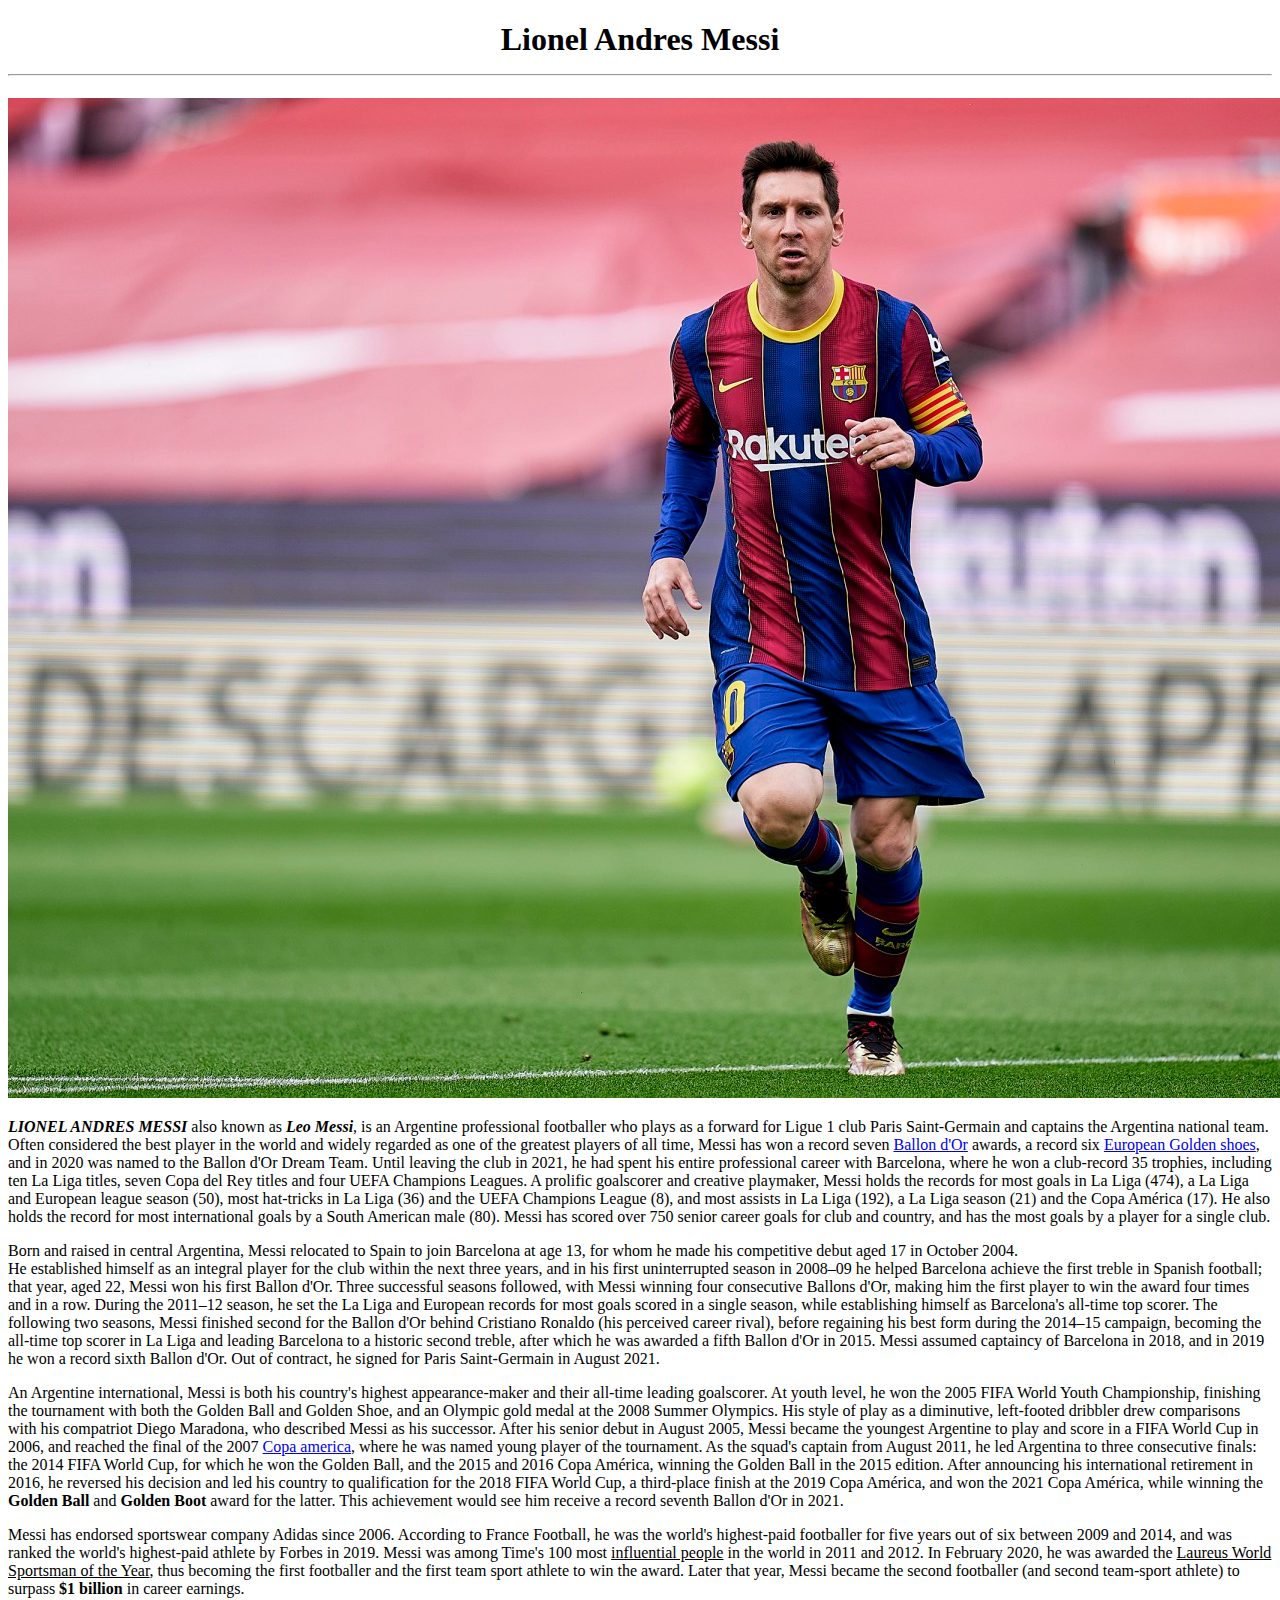
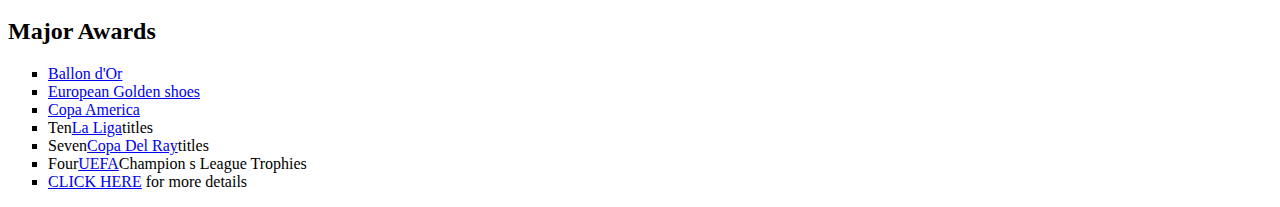
==== index.html @ a8744d19 "Update index.html" ====
<!DOCTYPE html>
 <html>
  <head>
   <title>LIONEL ANDRES MESSI</title>
  </head>
  <body style="background color:blue;">
  <h1 style="text-align:center;">Lionel Andres Messi<hr /></h1>
  <img src="210805-lionel-messi-barcelona-mn-1415.jpg" style=width="50%"/>
   <p><b><i> LIONEL ANDRES MESSI</i></b> also known as <b><i>Leo Messi</i></b>, is an Argentine professional footballer who plays as a forward for Ligue 1 club Paris Saint-Germain and captains the Argentina national team. Often considered the best player in the world and widely regarded as one of the greatest players of all time, Messi has won a record seven <a href="Ballon d'Or.html">Ballon d'Or</a> awards, a record six <a href="European Golden Shoes.html">European Golden shoes</a>, and in 2020 was named to the Ballon d'Or Dream Team. Until leaving the club in 2021, he had spent his entire professional career with Barcelona, where he won a club-record 35 trophies, including ten La Liga titles, seven Copa del Rey titles and four UEFA Champions Leagues. A prolific goalscorer and creative playmaker, Messi holds the records for most goals in La Liga (474), a La Liga and European league season (50), most hat-tricks in La Liga (36) and the UEFA Champions League (8), and most assists in La Liga (192), a La Liga season (21) and the Copa América (17). He also holds the record for most international goals by a South American male (80). Messi has scored over 750 senior career goals for club and country, and has the most goals by a player for a single club.</p>
  <p>Born and raised in central Argentina, Messi relocated to Spain to join Barcelona at age 13, for whom he made his competitive debut aged 17 in October 2004.<br /> He established himself as an integral player for the club within the next three years, and in his first uninterrupted season in 2008–09 he helped Barcelona achieve the first treble in Spanish football; that year, aged 22, Messi won his first Ballon d'Or. Three successful seasons followed, with Messi winning four consecutive Ballons d'Or, making him the first player to win the award four times and in a row. During the 2011–12 season, he set the La Liga and European records for most goals scored in a single season, while establishing himself as Barcelona's all-time top scorer. The following two seasons, Messi finished second for the Ballon d'Or behind Cristiano Ronaldo (his perceived career rival), before regaining his best form during the 2014–15 campaign, becoming the all-time top scorer in La Liga and leading Barcelona to a historic second treble, after which he was awarded a fifth Ballon d'Or in 2015. Messi assumed captaincy of Barcelona in 2018, and in 2019 he won a record sixth Ballon d'Or. Out of contract, he signed for Paris Saint-Germain in August 2021.</p>
  <p>An Argentine international, Messi is both his country's highest appearance-maker and their all-time leading goalscorer. At youth level, he won the 2005 FIFA World Youth Championship, finishing the tournament with both the Golden Ball and Golden Shoe, and an Olympic gold medal at the 2008 Summer Olympics. His style of play as a diminutive, left-footed dribbler drew comparisons with his compatriot Diego Maradona, who described Messi as his successor. After his senior debut in August 2005, Messi became the youngest Argentine to play and score in a FIFA World Cup in 2006, and reached the final of the 2007 <a href="Copa America.html">Copa america</a>, where he was named young player of the tournament. As the squad's captain from August 2011, he led Argentina to three consecutive finals: the 2014 FIFA World Cup, for which he won the Golden Ball, and the 2015 and 2016 Copa América, winning the Golden Ball in the 2015 edition. After announcing his international retirement in 2016, he reversed his decision and led his country to qualification for the 2018 FIFA World Cup, a third-place finish at the 2019 Copa América, and won the 2021 Copa América, while winning the <b>Golden Ball</b> and <b>Golden Boot</b> award for the latter. This achievement would see him receive a record seventh Ballon d'Or in 2021.</p>

  <p>Messi has endorsed sportswear company Adidas since 2006. According to France Football, he was the world's highest-paid footballer for five years out of six between 2009 and 2014, and was ranked the world's highest-paid athlete by Forbes in 2019. Messi was among Time's 100 most <u>influential people</u> in the world in 2011 and 2012. In February 2020, he was awarded the <u>Laureus World Sportsman of the Year</u>, thus becoming the first footballer and the first team sport athlete to win the award. Later that year, Messi became the second footballer (and second team-sport athlete) to surpass <strong>$1 billion</strong> in career earnings.
  </p>
  <h2>Major Awards</h2>
  <ul style="list-style-type:square;">
  <li><a href="Ballon d'Or.html">Ballon d'Or</a></li>
  <li><a href="European Golden Shoes.html">European Golden shoes</a></li>
  <li><a href="Copa America.html">Copa America</a></li>
  <li>Ten<a href="La Liga.html">La Liga</a>titles</li>
  <li>Seven<a href="Copa Del Ray.html">Copa Del Ray</a>titles</li>
  <li>Four<a href="UEFA.html">UEFA</a>Champion s League Trophies</li>
  <li><a href="Click Here.html">CLICK HERE</a> for more details</li>
  </ul>
  </body>
 </html>
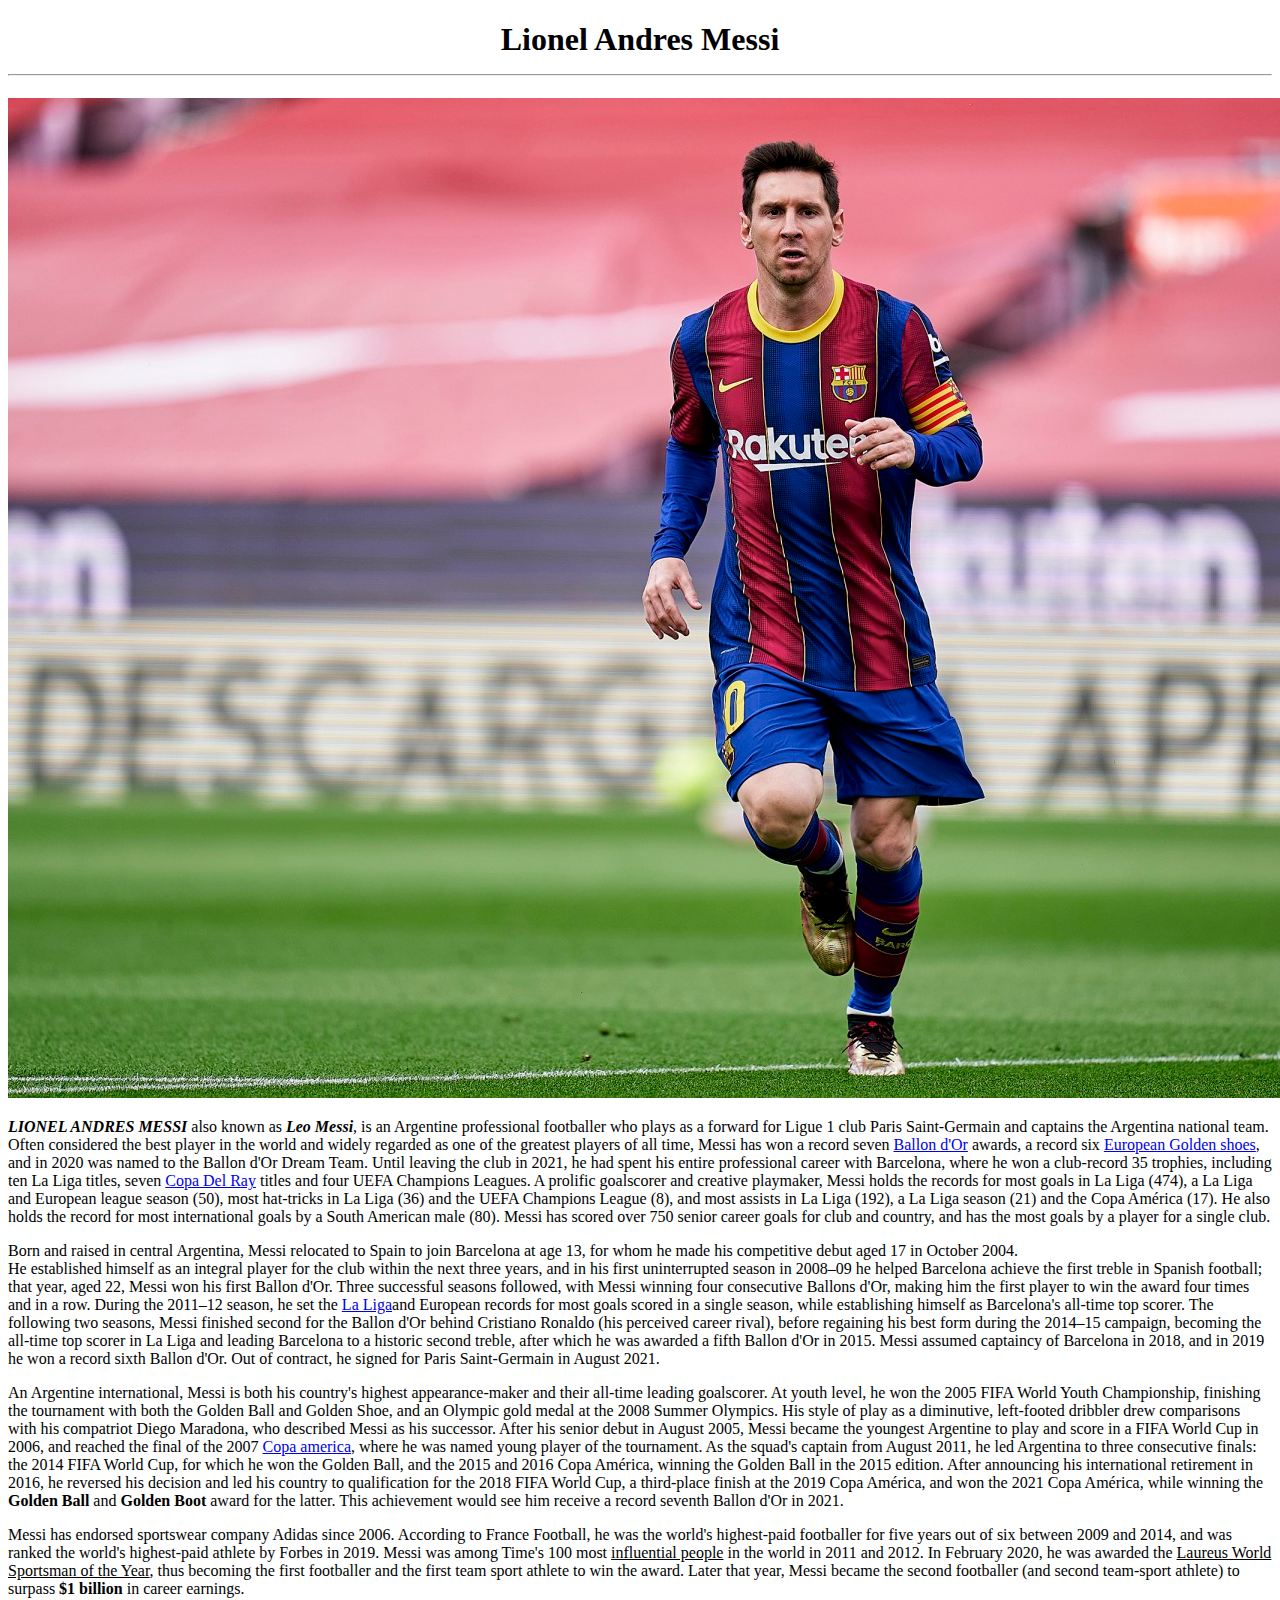
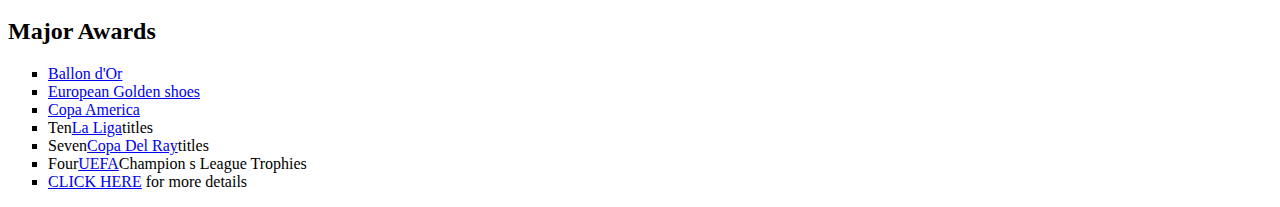
==== commit b4f063e2: "Update index.html" ====
--- a/index.html
+++ b/index.html
@@ -3,11 +3,11 @@
   <head>
    <title>LIONEL ANDRES MESSI</title>
   </head>
-  <body style="background color:blue;">
+  <body style="background color:light blue;">
   <h1 style="text-align:center;">Lionel Andres Messi<hr /></h1>
   <img src="210805-lionel-messi-barcelona-mn-1415.jpg" style=width="50%"/>
-   <p><b><i> LIONEL ANDRES MESSI</i></b> also known as <b><i>Leo Messi</i></b>, is an Argentine professional footballer who plays as a forward for Ligue 1 club Paris Saint-Germain and captains the Argentina national team. Often considered the best player in the world and widely regarded as one of the greatest players of all time, Messi has won a record seven <a href="Ballon d'Or.html">Ballon d'Or</a> awards, a record six <a href="European Golden Shoes.html">European Golden shoes</a>, and in 2020 was named to the Ballon d'Or Dream Team. Until leaving the club in 2021, he had spent his entire professional career with Barcelona, where he won a club-record 35 trophies, including ten La Liga titles, seven Copa del Rey titles and four UEFA Champions Leagues. A prolific goalscorer and creative playmaker, Messi holds the records for most goals in La Liga (474), a La Liga and European league season (50), most hat-tricks in La Liga (36) and the UEFA Champions League (8), and most assists in La Liga (192), a La Liga season (21) and the Copa América (17). He also holds the record for most international goals by a South American male (80). Messi has scored over 750 senior career goals for club and country, and has the most goals by a player for a single club.</p>
-  <p>Born and raised in central Argentina, Messi relocated to Spain to join Barcelona at age 13, for whom he made his competitive debut aged 17 in October 2004.<br /> He established himself as an integral player for the club within the next three years, and in his first uninterrupted season in 2008–09 he helped Barcelona achieve the first treble in Spanish football; that year, aged 22, Messi won his first Ballon d'Or. Three successful seasons followed, with Messi winning four consecutive Ballons d'Or, making him the first player to win the award four times and in a row. During the 2011–12 season, he set the La Liga and European records for most goals scored in a single season, while establishing himself as Barcelona's all-time top scorer. The following two seasons, Messi finished second for the Ballon d'Or behind Cristiano Ronaldo (his perceived career rival), before regaining his best form during the 2014–15 campaign, becoming the all-time top scorer in La Liga and leading Barcelona to a historic second treble, after which he was awarded a fifth Ballon d'Or in 2015. Messi assumed captaincy of Barcelona in 2018, and in 2019 he won a record sixth Ballon d'Or. Out of contract, he signed for Paris Saint-Germain in August 2021.</p>
+   <p><b><i> LIONEL ANDRES MESSI</i></b> also known as <b><i>Leo Messi</i></b>, is an Argentine professional footballer who plays as a forward for Ligue 1 club Paris Saint-Germain and captains the Argentina national team. Often considered the best player in the world and widely regarded as one of the greatest players of all time, Messi has won a record seven <a href="Ballon d'Or.html">Ballon d'Or</a> awards, a record six <a href="European Golden Shoes.html">European Golden shoes</a>, and in 2020 was named to the Ballon d'Or Dream Team. Until leaving the club in 2021, he had spent his entire professional career with Barcelona, where he won a club-record 35 trophies, including ten La Liga titles, seven <a href="Copa del Rey.html">Copa Del Ray</a> titles and four UEFA Champions Leagues. A prolific goalscorer and creative playmaker, Messi holds the records for most goals in La Liga (474), a La Liga and European league season (50), most hat-tricks in La Liga (36) and the UEFA Champions League (8), and most assists in La Liga (192), a La Liga season (21) and the Copa América (17). He also holds the record for most international goals by a South American male (80). Messi has scored over 750 senior career goals for club and country, and has the most goals by a player for a single club.</p>
+  <p>Born and raised in central Argentina, Messi relocated to Spain to join Barcelona at age 13, for whom he made his competitive debut aged 17 in October 2004.<br /> He established himself as an integral player for the club within the next three years, and in his first uninterrupted season in 2008–09 he helped Barcelona achieve the first treble in Spanish football; that year, aged 22, Messi won his first Ballon d'Or. Three successful seasons followed, with Messi winning four consecutive Ballons d'Or, making him the first player to win the award four times and in a row. During the 2011–12 season, he set the <a href="La Liga.html">La Liga</a>and European records for most goals scored in a single season, while establishing himself as Barcelona's all-time top scorer. The following two seasons, Messi finished second for the Ballon d'Or behind Cristiano Ronaldo (his perceived career rival), before regaining his best form during the 2014–15 campaign, becoming the all-time top scorer in La Liga and leading Barcelona to a historic second treble, after which he was awarded a fifth Ballon d'Or in 2015. Messi assumed captaincy of Barcelona in 2018, and in 2019 he won a record sixth Ballon d'Or. Out of contract, he signed for Paris Saint-Germain in August 2021.</p>
   <p>An Argentine international, Messi is both his country's highest appearance-maker and their all-time leading goalscorer. At youth level, he won the 2005 FIFA World Youth Championship, finishing the tournament with both the Golden Ball and Golden Shoe, and an Olympic gold medal at the 2008 Summer Olympics. His style of play as a diminutive, left-footed dribbler drew comparisons with his compatriot Diego Maradona, who described Messi as his successor. After his senior debut in August 2005, Messi became the youngest Argentine to play and score in a FIFA World Cup in 2006, and reached the final of the 2007 <a href="Copa America.html">Copa america</a>, where he was named young player of the tournament. As the squad's captain from August 2011, he led Argentina to three consecutive finals: the 2014 FIFA World Cup, for which he won the Golden Ball, and the 2015 and 2016 Copa América, winning the Golden Ball in the 2015 edition. After announcing his international retirement in 2016, he reversed his decision and led his country to qualification for the 2018 FIFA World Cup, a third-place finish at the 2019 Copa América, and won the 2021 Copa América, while winning the <b>Golden Ball</b> and <b>Golden Boot</b> award for the latter. This achievement would see him receive a record seventh Ballon d'Or in 2021.</p>
 
   <p>Messi has endorsed sportswear company Adidas since 2006. According to France Football, he was the world's highest-paid footballer for five years out of six between 2009 and 2014, and was ranked the world's highest-paid athlete by Forbes in 2019. Messi was among Time's 100 most <u>influential people</u> in the world in 2011 and 2012. In February 2020, he was awarded the <u>Laureus World Sportsman of the Year</u>, thus becoming the first footballer and the first team sport athlete to win the award. Later that year, Messi became the second footballer (and second team-sport athlete) to surpass <strong>$1 billion</strong> in career earnings.
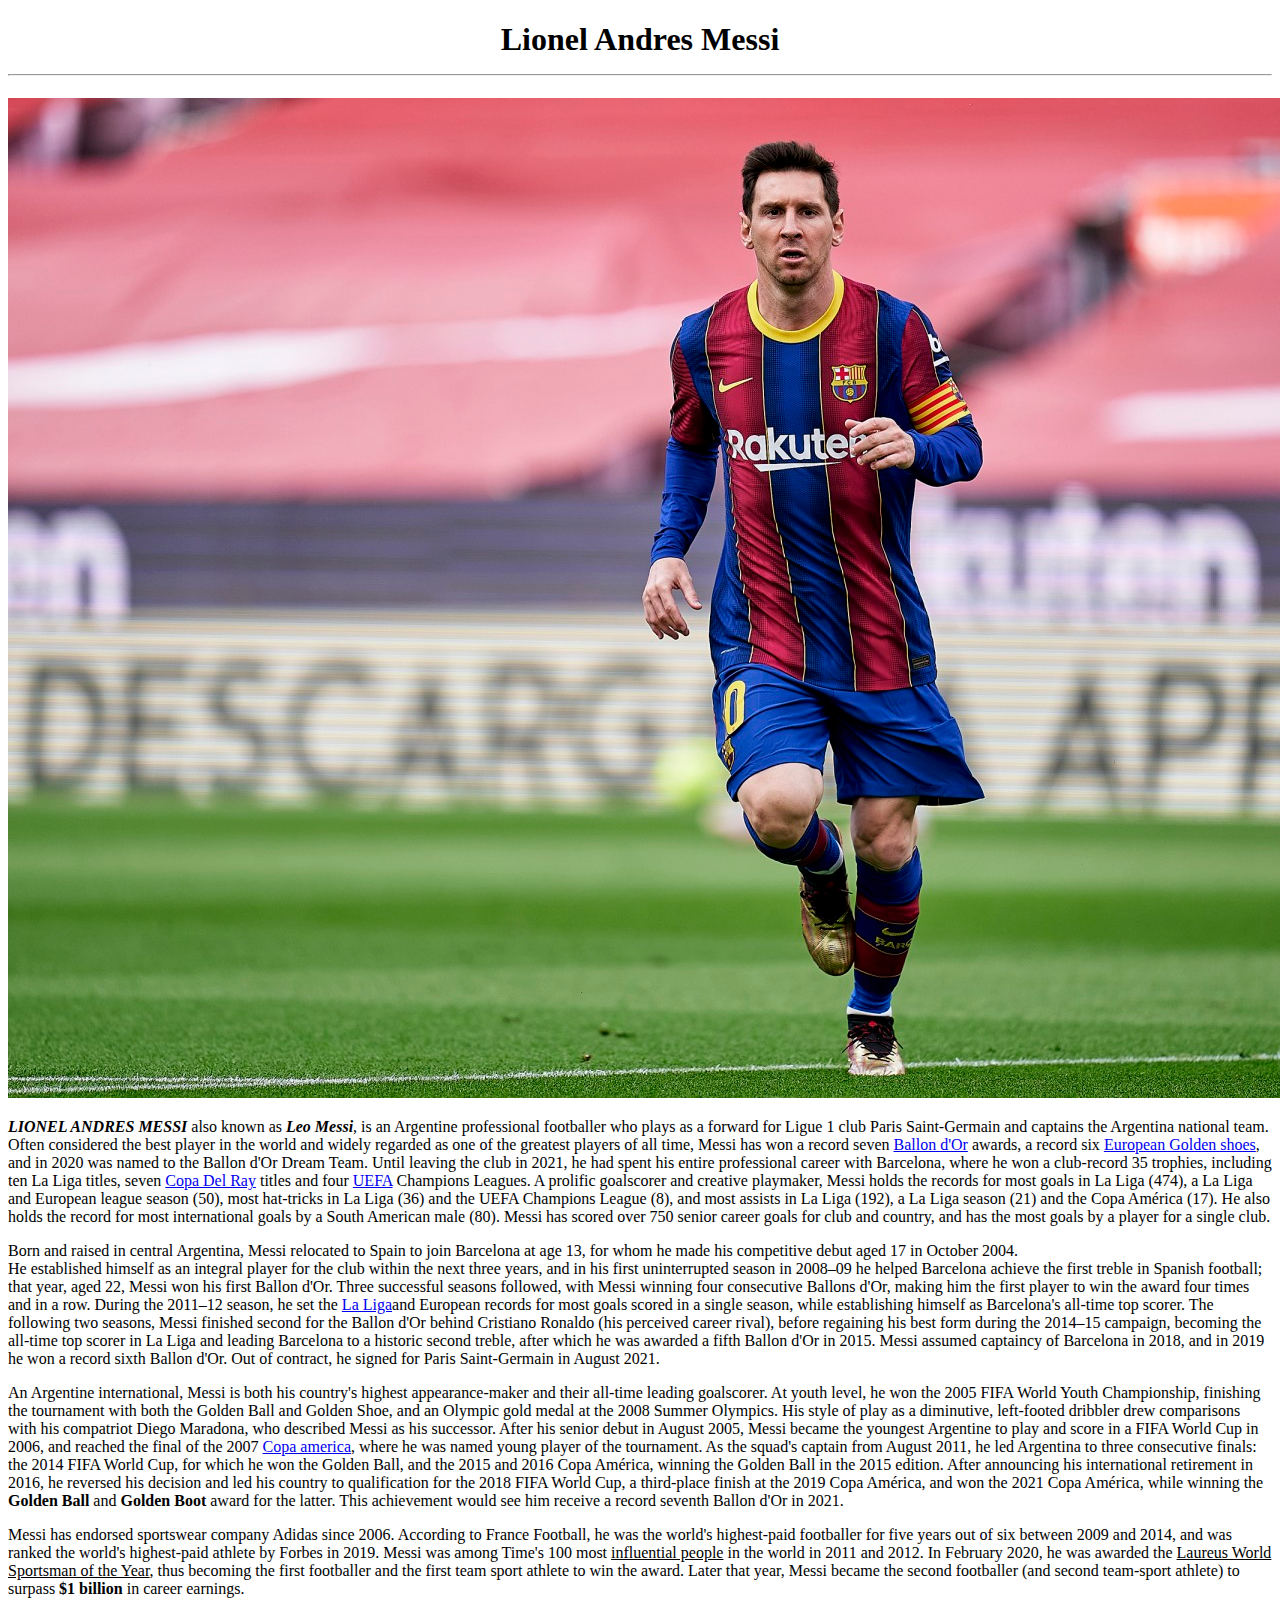
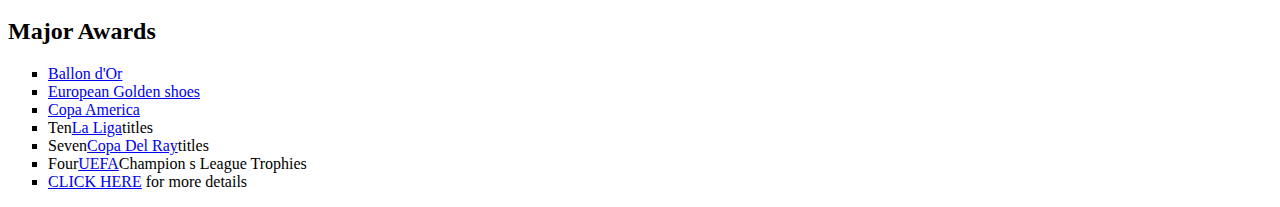
==== commit 5eb89acc: "Update index.html" ====
--- a/index.html
+++ b/index.html
@@ -6,7 +6,7 @@
   <body style="background color:light blue;">
   <h1 style="text-align:center;">Lionel Andres Messi<hr /></h1>
   <img src="210805-lionel-messi-barcelona-mn-1415.jpg" style=width="50%"/>
-   <p><b><i> LIONEL ANDRES MESSI</i></b> also known as <b><i>Leo Messi</i></b>, is an Argentine professional footballer who plays as a forward for Ligue 1 club Paris Saint-Germain and captains the Argentina national team. Often considered the best player in the world and widely regarded as one of the greatest players of all time, Messi has won a record seven <a href="Ballon d'Or.html">Ballon d'Or</a> awards, a record six <a href="European Golden Shoes.html">European Golden shoes</a>, and in 2020 was named to the Ballon d'Or Dream Team. Until leaving the club in 2021, he had spent his entire professional career with Barcelona, where he won a club-record 35 trophies, including ten La Liga titles, seven <a href="Copa del Rey.html">Copa Del Ray</a> titles and four UEFA Champions Leagues. A prolific goalscorer and creative playmaker, Messi holds the records for most goals in La Liga (474), a La Liga and European league season (50), most hat-tricks in La Liga (36) and the UEFA Champions League (8), and most assists in La Liga (192), a La Liga season (21) and the Copa América (17). He also holds the record for most international goals by a South American male (80). Messi has scored over 750 senior career goals for club and country, and has the most goals by a player for a single club.</p>
+   <p><b><i> LIONEL ANDRES MESSI</i></b> also known as <b><i>Leo Messi</i></b>, is an Argentine professional footballer who plays as a forward for Ligue 1 club Paris Saint-Germain and captains the Argentina national team. Often considered the best player in the world and widely regarded as one of the greatest players of all time, Messi has won a record seven <a href="Ballon d'Or.html">Ballon d'Or</a> awards, a record six <a href="European Golden Shoes.html">European Golden shoes</a>, and in 2020 was named to the Ballon d'Or Dream Team. Until leaving the club in 2021, he had spent his entire professional career with Barcelona, where he won a club-record 35 trophies, including ten La Liga titles, seven <a href="Copa del Ray.html">Copa Del Ray</a> titles and four <a href ="UEFA.html">UEFA</a> Champions Leagues. A prolific goalscorer and creative playmaker, Messi holds the records for most goals in La Liga (474), a La Liga and European league season (50), most hat-tricks in La Liga (36) and the UEFA Champions League (8), and most assists in La Liga (192), a La Liga season (21) and the Copa América (17). He also holds the record for most international goals by a South American male (80). Messi has scored over 750 senior career goals for club and country, and has the most goals by a player for a single club.</p>
   <p>Born and raised in central Argentina, Messi relocated to Spain to join Barcelona at age 13, for whom he made his competitive debut aged 17 in October 2004.<br /> He established himself as an integral player for the club within the next three years, and in his first uninterrupted season in 2008–09 he helped Barcelona achieve the first treble in Spanish football; that year, aged 22, Messi won his first Ballon d'Or. Three successful seasons followed, with Messi winning four consecutive Ballons d'Or, making him the first player to win the award four times and in a row. During the 2011–12 season, he set the <a href="La Liga.html">La Liga</a>and European records for most goals scored in a single season, while establishing himself as Barcelona's all-time top scorer. The following two seasons, Messi finished second for the Ballon d'Or behind Cristiano Ronaldo (his perceived career rival), before regaining his best form during the 2014–15 campaign, becoming the all-time top scorer in La Liga and leading Barcelona to a historic second treble, after which he was awarded a fifth Ballon d'Or in 2015. Messi assumed captaincy of Barcelona in 2018, and in 2019 he won a record sixth Ballon d'Or. Out of contract, he signed for Paris Saint-Germain in August 2021.</p>
   <p>An Argentine international, Messi is both his country's highest appearance-maker and their all-time leading goalscorer. At youth level, he won the 2005 FIFA World Youth Championship, finishing the tournament with both the Golden Ball and Golden Shoe, and an Olympic gold medal at the 2008 Summer Olympics. His style of play as a diminutive, left-footed dribbler drew comparisons with his compatriot Diego Maradona, who described Messi as his successor. After his senior debut in August 2005, Messi became the youngest Argentine to play and score in a FIFA World Cup in 2006, and reached the final of the 2007 <a href="Copa America.html">Copa america</a>, where he was named young player of the tournament. As the squad's captain from August 2011, he led Argentina to three consecutive finals: the 2014 FIFA World Cup, for which he won the Golden Ball, and the 2015 and 2016 Copa América, winning the Golden Ball in the 2015 edition. After announcing his international retirement in 2016, he reversed his decision and led his country to qualification for the 2018 FIFA World Cup, a third-place finish at the 2019 Copa América, and won the 2021 Copa América, while winning the <b>Golden Ball</b> and <b>Golden Boot</b> award for the latter. This achievement would see him receive a record seventh Ballon d'Or in 2021.</p>
 
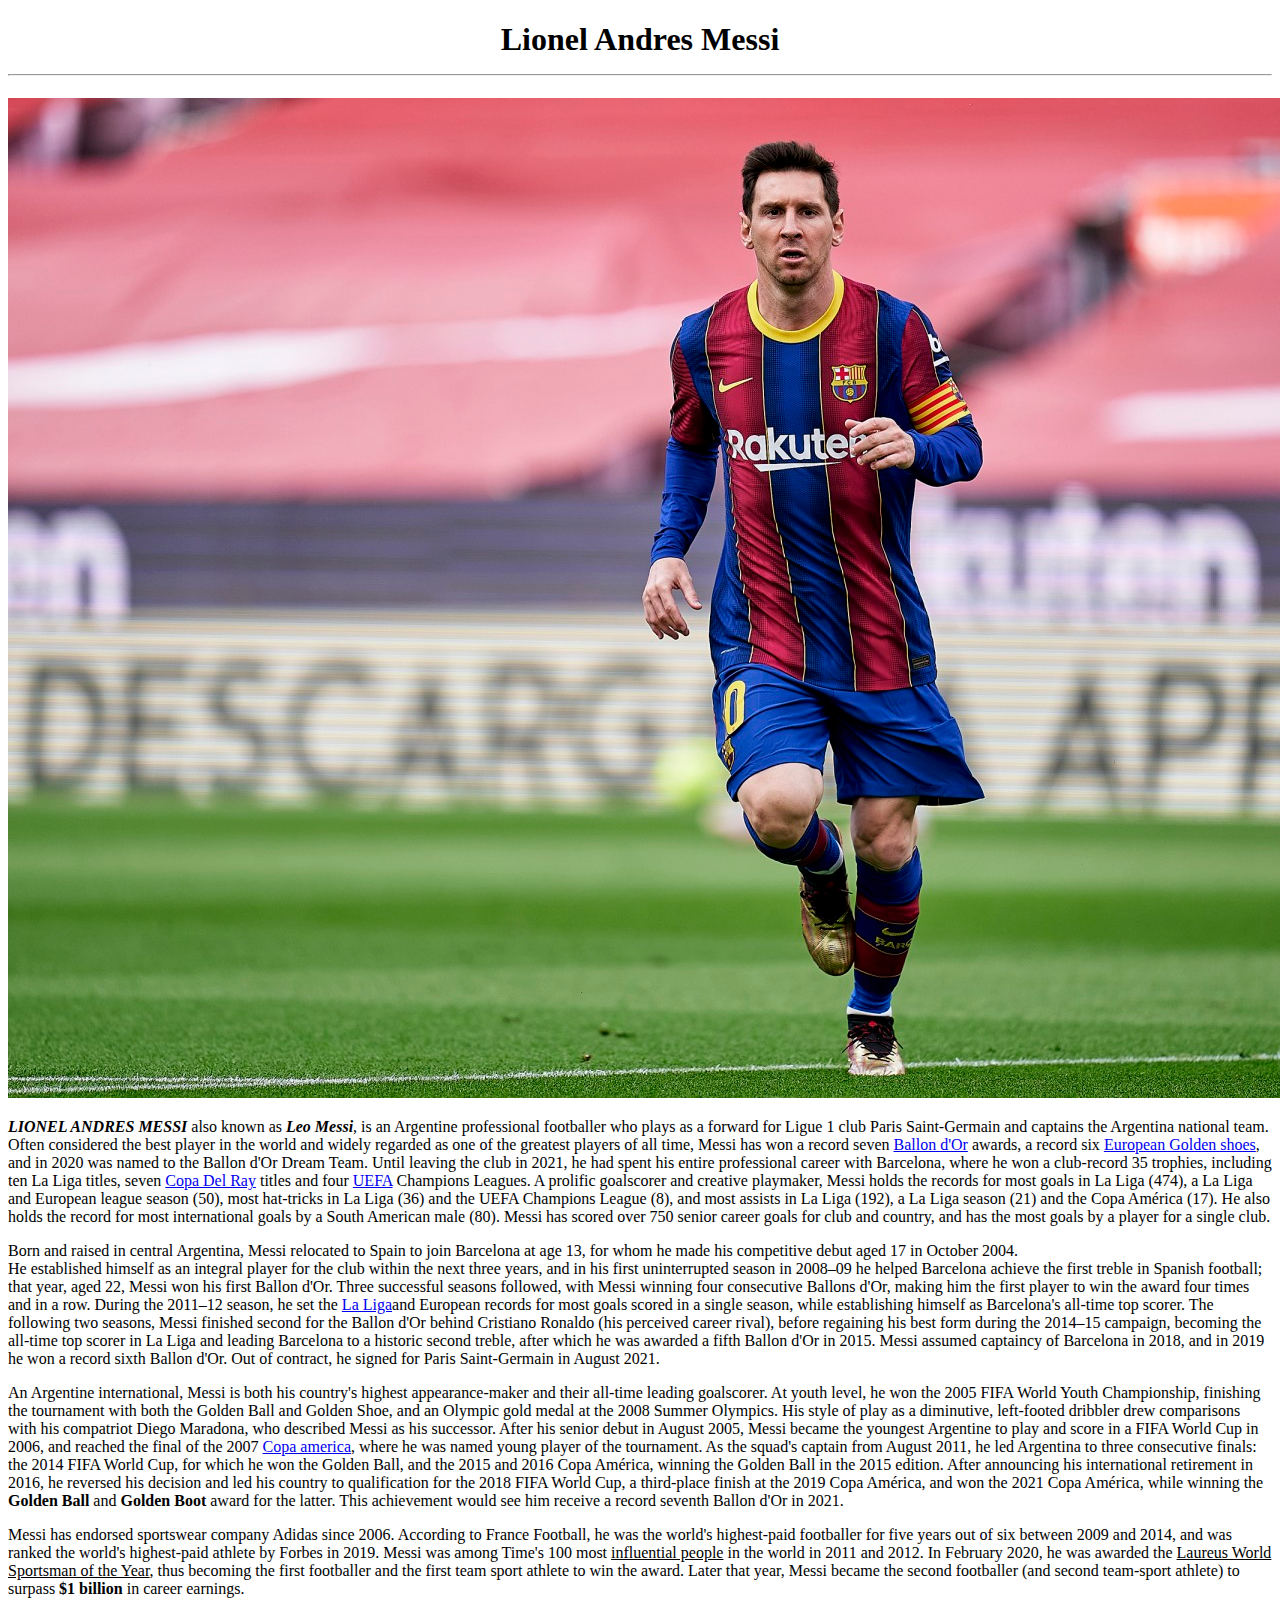
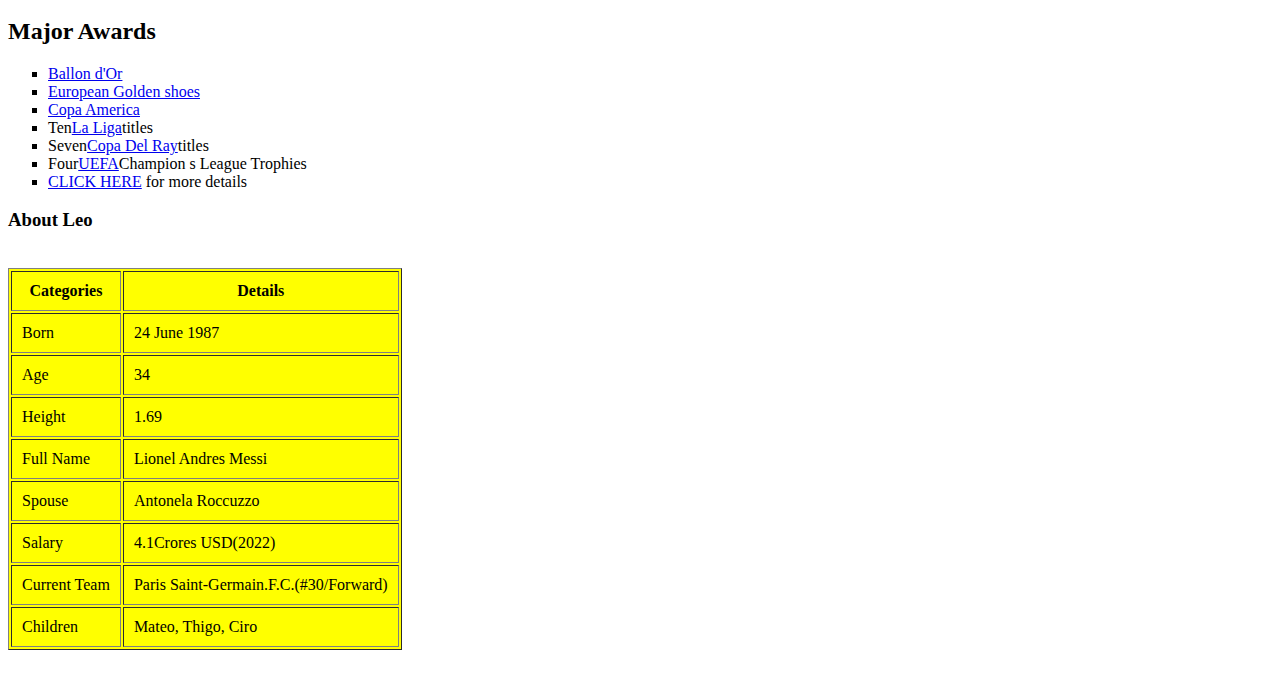
==== commit 5b863a6c: "Update index.html" ====
--- a/index.html
+++ b/index.html
@@ -6,7 +6,7 @@
   <body style="background color:light blue;">
   <h1 style="text-align:center;">Lionel Andres Messi<hr /></h1>
   <img src="210805-lionel-messi-barcelona-mn-1415.jpg" style=width="50%"/>
-   <p><b><i> LIONEL ANDRES MESSI</i></b> also known as <b><i>Leo Messi</i></b>, is an Argentine professional footballer who plays as a forward for Ligue 1 club Paris Saint-Germain and captains the Argentina national team. Often considered the best player in the world and widely regarded as one of the greatest players of all time, Messi has won a record seven <a href="Ballon d'Or.html">Ballon d'Or</a> awards, a record six <a href="European Golden Shoes.html">European Golden shoes</a>, and in 2020 was named to the Ballon d'Or Dream Team. Until leaving the club in 2021, he had spent his entire professional career with Barcelona, where he won a club-record 35 trophies, including ten La Liga titles, seven <a href="Copa del Ray.html">Copa Del Ray</a> titles and four <a href ="UEFA.html">UEFA</a> Champions Leagues. A prolific goalscorer and creative playmaker, Messi holds the records for most goals in La Liga (474), a La Liga and European league season (50), most hat-tricks in La Liga (36) and the UEFA Champions League (8), and most assists in La Liga (192), a La Liga season (21) and the Copa América (17). He also holds the record for most international goals by a South American male (80). Messi has scored over 750 senior career goals for club and country, and has the most goals by a player for a single club.</p>
+   <p><b><i> LIONEL ANDRES MESSI</i></b> also known as <b><i>Leo Messi</i></b>, is an Argentine professional footballer who plays as a forward for Ligue 1 club Paris Saint-Germain and captains the Argentina national team. Often considered the best player in the world and widely regarded as one of the greatest players of all time, Messi has won a record seven <a href="Ballon d'Or.html">Ballon d'Or</a> awards, a record six <a href="European Golden Shoes.html">European Golden shoes</a>, and in 2020 was named to the Ballon d'Or Dream Team. Until leaving the club in 2021, he had spent his entire professional career with Barcelona, where he won a club-record 35 trophies, including ten La Liga titles, seven <a href="Copa Del Ray.html">Copa Del Ray</a> titles and four <a href ="UEFA.html">UEFA</a> Champions Leagues. A prolific goalscorer and creative playmaker, Messi holds the records for most goals in La Liga (474), a La Liga and European league season (50), most hat-tricks in La Liga (36) and the UEFA Champions League (8), and most assists in La Liga (192), a La Liga season (21) and the Copa América (17). He also holds the record for most international goals by a South American male (80). Messi has scored over 750 senior career goals for club and country, and has the most goals by a player for a single club.</p>
   <p>Born and raised in central Argentina, Messi relocated to Spain to join Barcelona at age 13, for whom he made his competitive debut aged 17 in October 2004.<br /> He established himself as an integral player for the club within the next three years, and in his first uninterrupted season in 2008–09 he helped Barcelona achieve the first treble in Spanish football; that year, aged 22, Messi won his first Ballon d'Or. Three successful seasons followed, with Messi winning four consecutive Ballons d'Or, making him the first player to win the award four times and in a row. During the 2011–12 season, he set the <a href="La Liga.html">La Liga</a>and European records for most goals scored in a single season, while establishing himself as Barcelona's all-time top scorer. The following two seasons, Messi finished second for the Ballon d'Or behind Cristiano Ronaldo (his perceived career rival), before regaining his best form during the 2014–15 campaign, becoming the all-time top scorer in La Liga and leading Barcelona to a historic second treble, after which he was awarded a fifth Ballon d'Or in 2015. Messi assumed captaincy of Barcelona in 2018, and in 2019 he won a record sixth Ballon d'Or. Out of contract, he signed for Paris Saint-Germain in August 2021.</p>
   <p>An Argentine international, Messi is both his country's highest appearance-maker and their all-time leading goalscorer. At youth level, he won the 2005 FIFA World Youth Championship, finishing the tournament with both the Golden Ball and Golden Shoe, and an Olympic gold medal at the 2008 Summer Olympics. His style of play as a diminutive, left-footed dribbler drew comparisons with his compatriot Diego Maradona, who described Messi as his successor. After his senior debut in August 2005, Messi became the youngest Argentine to play and score in a FIFA World Cup in 2006, and reached the final of the 2007 <a href="Copa America.html">Copa america</a>, where he was named young player of the tournament. As the squad's captain from August 2011, he led Argentina to three consecutive finals: the 2014 FIFA World Cup, for which he won the Golden Ball, and the 2015 and 2016 Copa América, winning the Golden Ball in the 2015 edition. After announcing his international retirement in 2016, he reversed his decision and led his country to qualification for the 2018 FIFA World Cup, a third-place finish at the 2019 Copa América, and won the 2021 Copa América, while winning the <b>Golden Ball</b> and <b>Golden Boot</b> award for the latter. This achievement would see him receive a record seventh Ballon d'Or in 2021.</p>
 
@@ -22,6 +22,38 @@
   <li>Four<a href="UEFA.html">UEFA</a>Champion s League Trophies</li>
   <li><a href="Click Here.html">CLICK HERE</a> for more details</li>
   </ul>
+  <h3>About Leo</h3>
+   </p><br/>
+   <table border="1" cellpadding="10"bgcolor="yellow">
+  <tr>
+    <th> Categories </th>
+    <th> Details </th>
+  </tr>
+  <tr>
+    <td> Born </td><td> 24 June 1987</td>
+  </tr>
+  <tr>
+    <td> Age </td><td> 34 </td>
+  </tr>
+  <tr>
+    <td> Height </td><td> 1.69 </td>
+  </tr>
+  <tr>
+    <td> Full Name</td><td> Lionel Andres Messi</td>
+  </tr>
+  <tr>
+    <td> Spouse</td><td> Antonela Roccuzzo</td>
+  </tr>
+  <tr>
+    <td>Salary</td><td>4.1Crores USD(2022)</td>
+  </tr>
+  <tr>
+    <td>Current Team</td><td>Paris Saint-Germain.F.C.(#30/Forward)</td>
+  </tr>
+  <tr>
+    <td>Children</td><td>Mateo, Thigo, Ciro </td>
+  </tr>
+  </table><br />
   </body>
  </html>
 
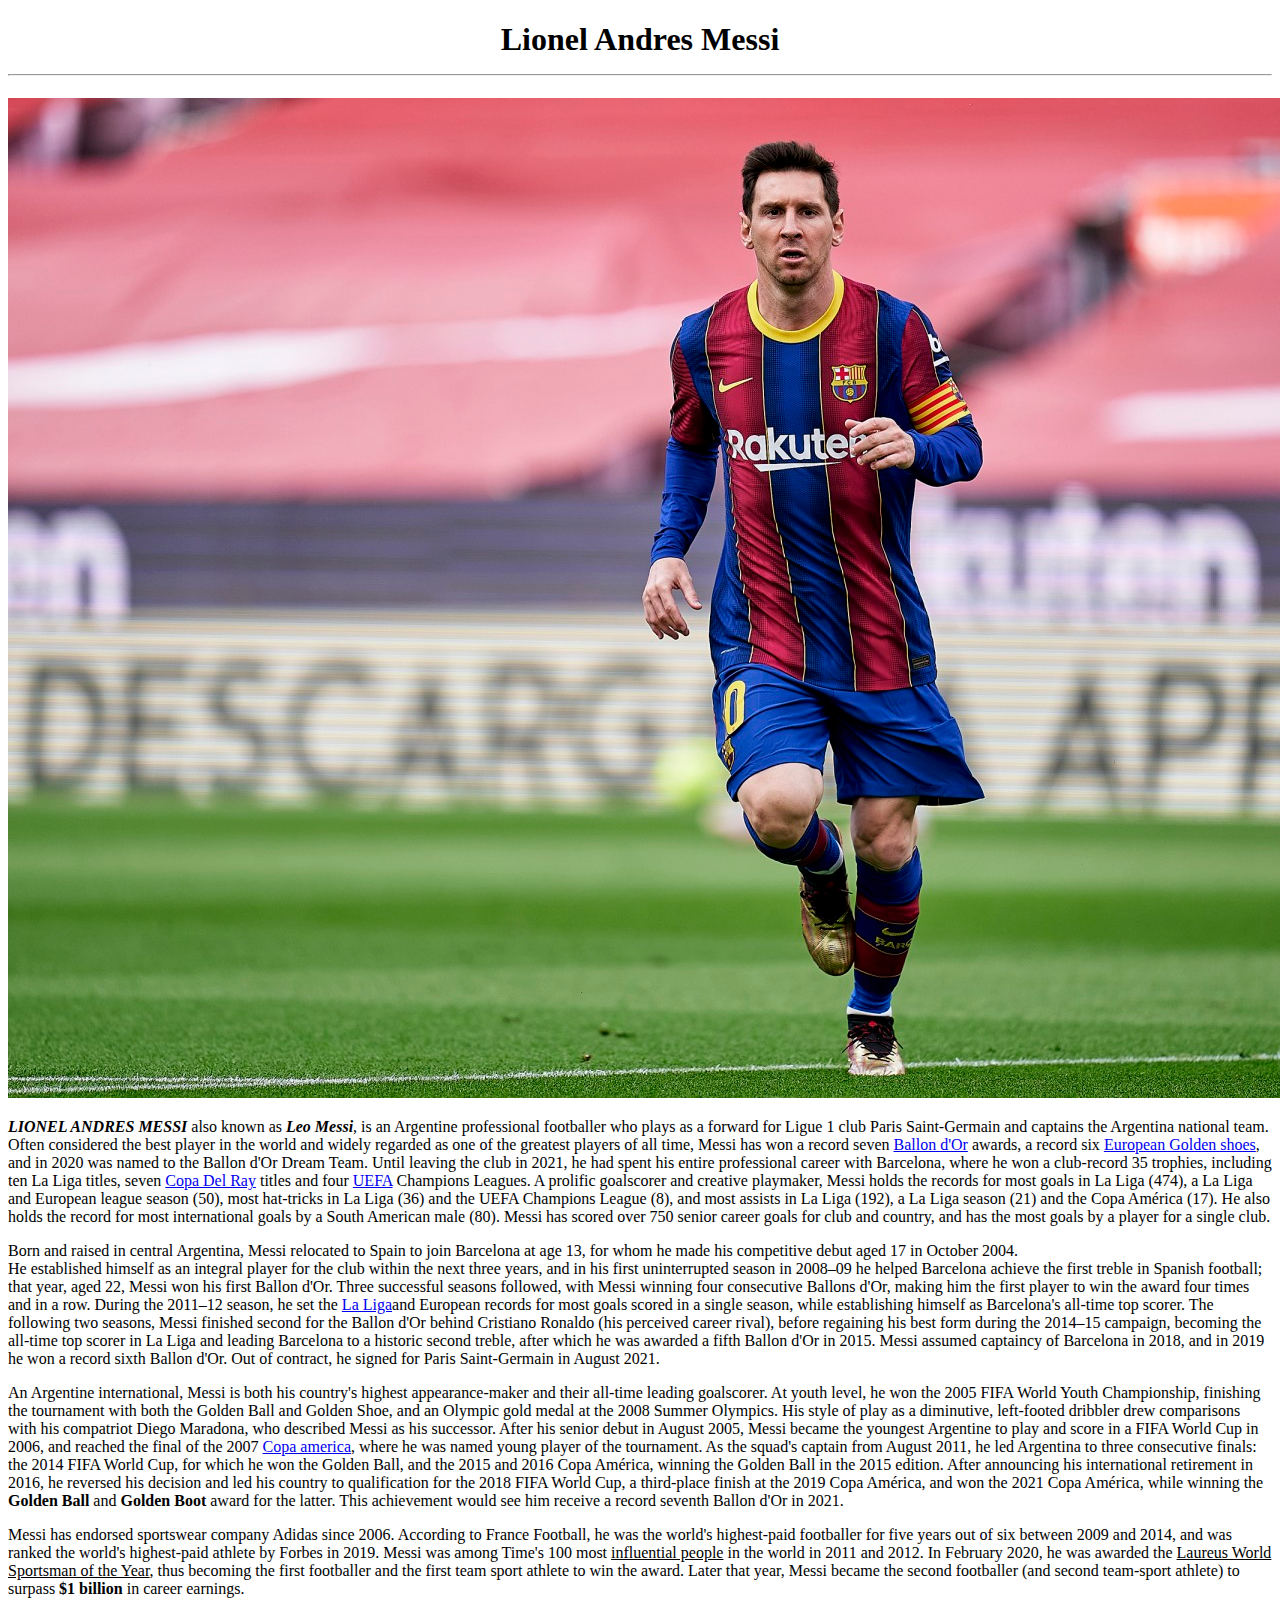
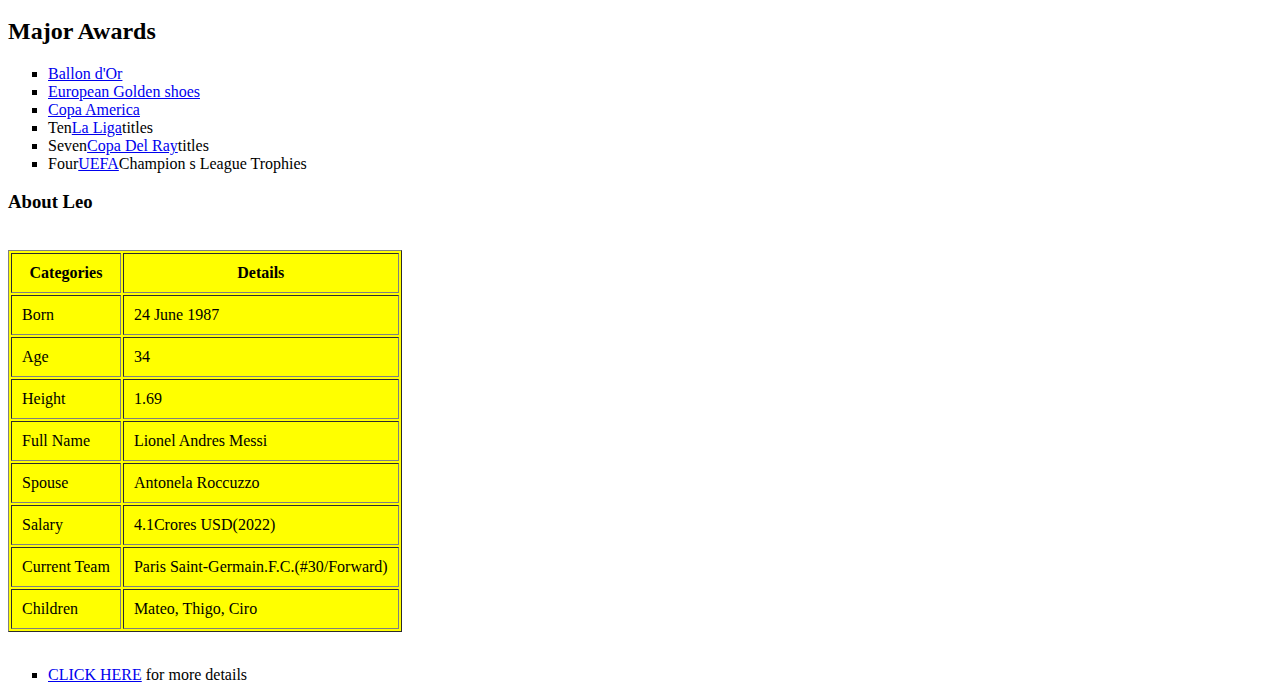
==== commit 1b741d9d: "Update index.html" ====
--- a/index.html
+++ b/index.html
@@ -20,7 +20,6 @@
   <li>Ten<a href="La Liga.html">La Liga</a>titles</li>
   <li>Seven<a href="Copa Del Ray.html">Copa Del Ray</a>titles</li>
   <li>Four<a href="UEFA.html">UEFA</a>Champion s League Trophies</li>
-  <li><a href="Click Here.html">CLICK HERE</a> for more details</li>
   </ul>
   <h3>About Leo</h3>
    </p><br/>
@@ -54,6 +53,9 @@
     <td>Children</td><td>Mateo, Thigo, Ciro </td>
   </tr>
   </table><br />
+  <ul style ="list-style-type:square;">
+  <li><a href="Click Here.html">CLICK HERE</a> for more details</li>
+  </ul>
   </body>
  </html>
 
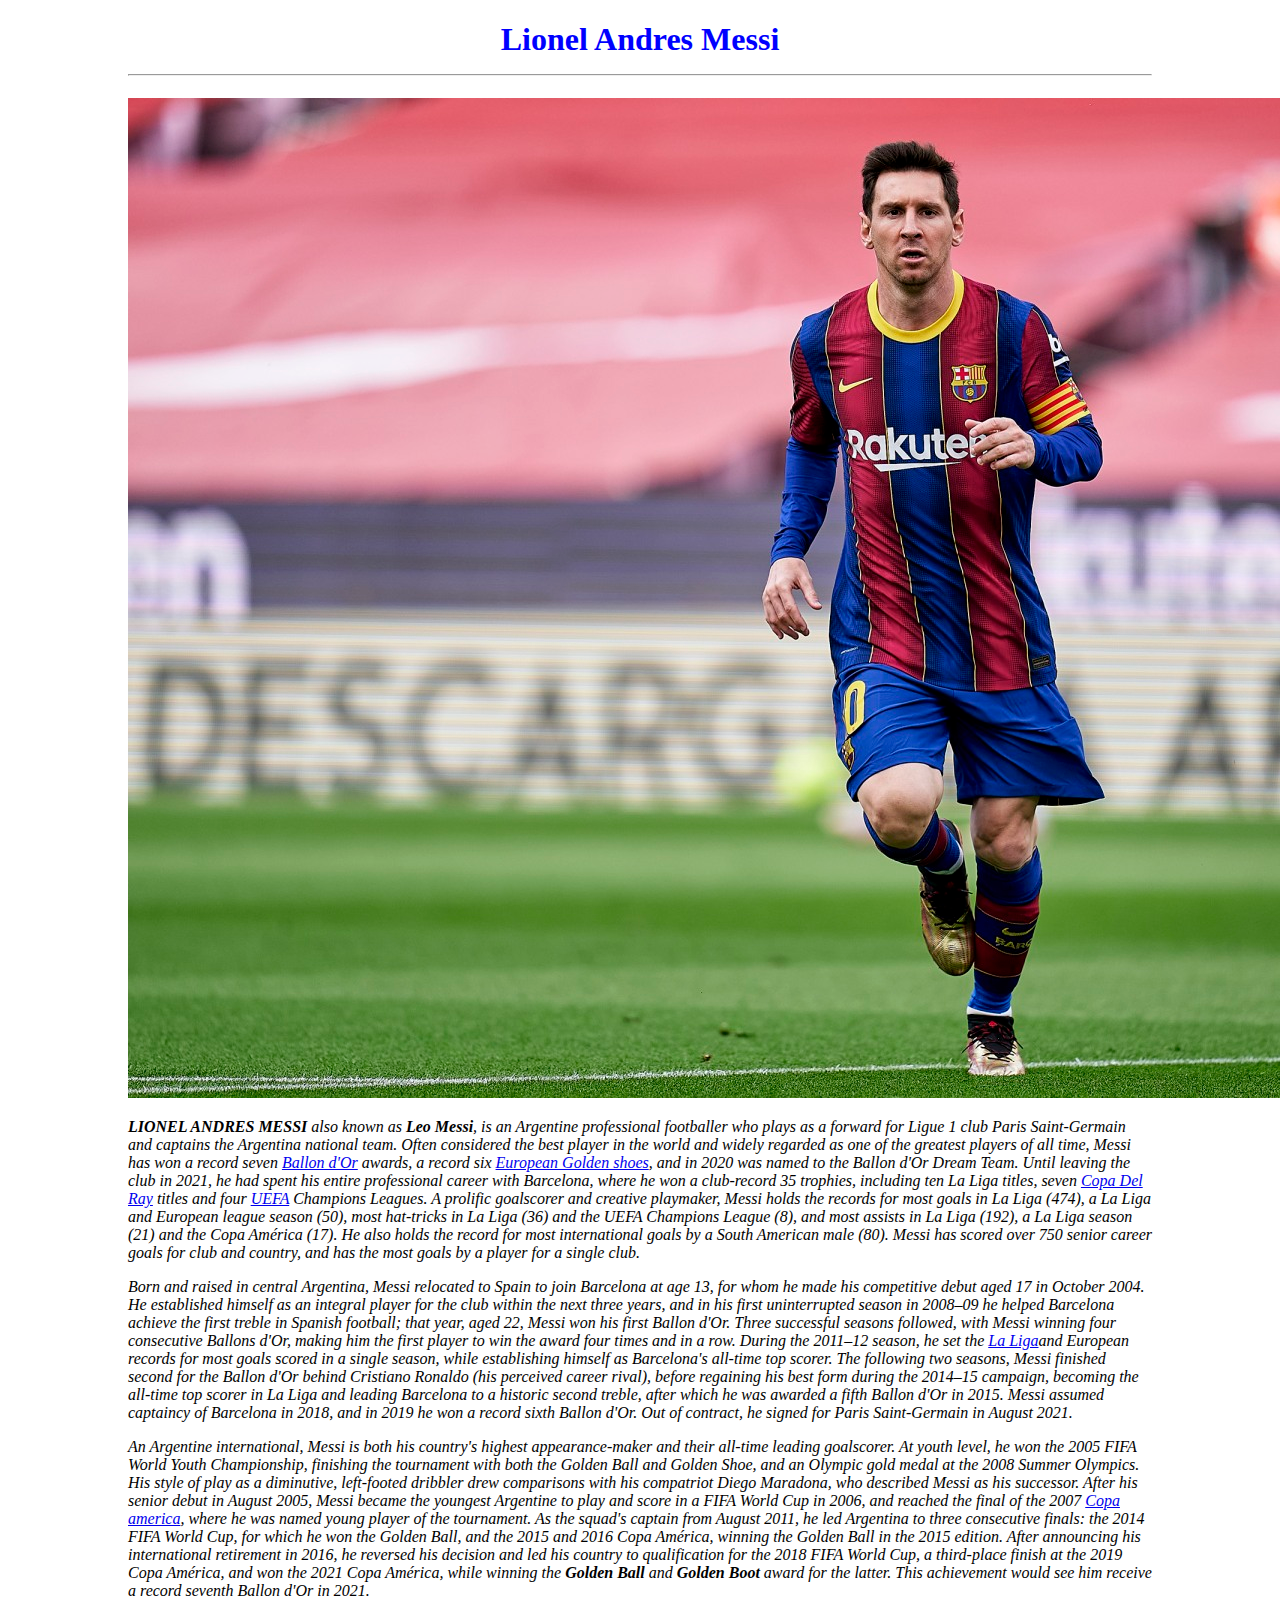
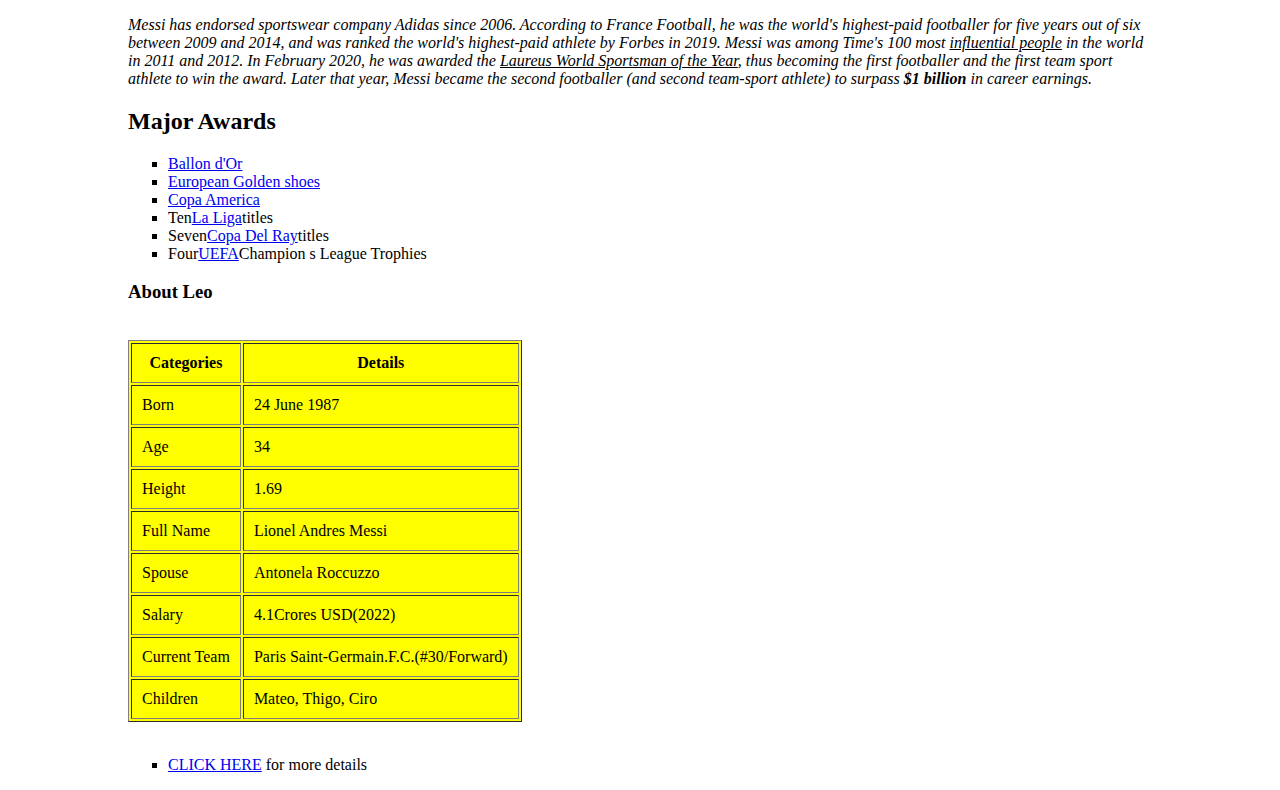
==== commit d856ba6d: "Update index.html" ====
--- a/index.html
+++ b/index.html
@@ -1,6 +1,7 @@
 <!DOCTYPE html>
  <html>
   <head>
+   <link rel="stylesheet" href="Style.Css"/>
    <title>LIONEL ANDRES MESSI</title>
   </head>
   <body style="background color:light blue;">
--- a/Style.Css
+++ b/Style.Css
@@ -0,0 +1,14 @@
+h1{
+    color:blue;
+    text-align:center;
+  }
+
+
+  p{
+     font-style:italic;
+  }
+
+  body{
+     width:80%;
+     margin:auto;
+  }
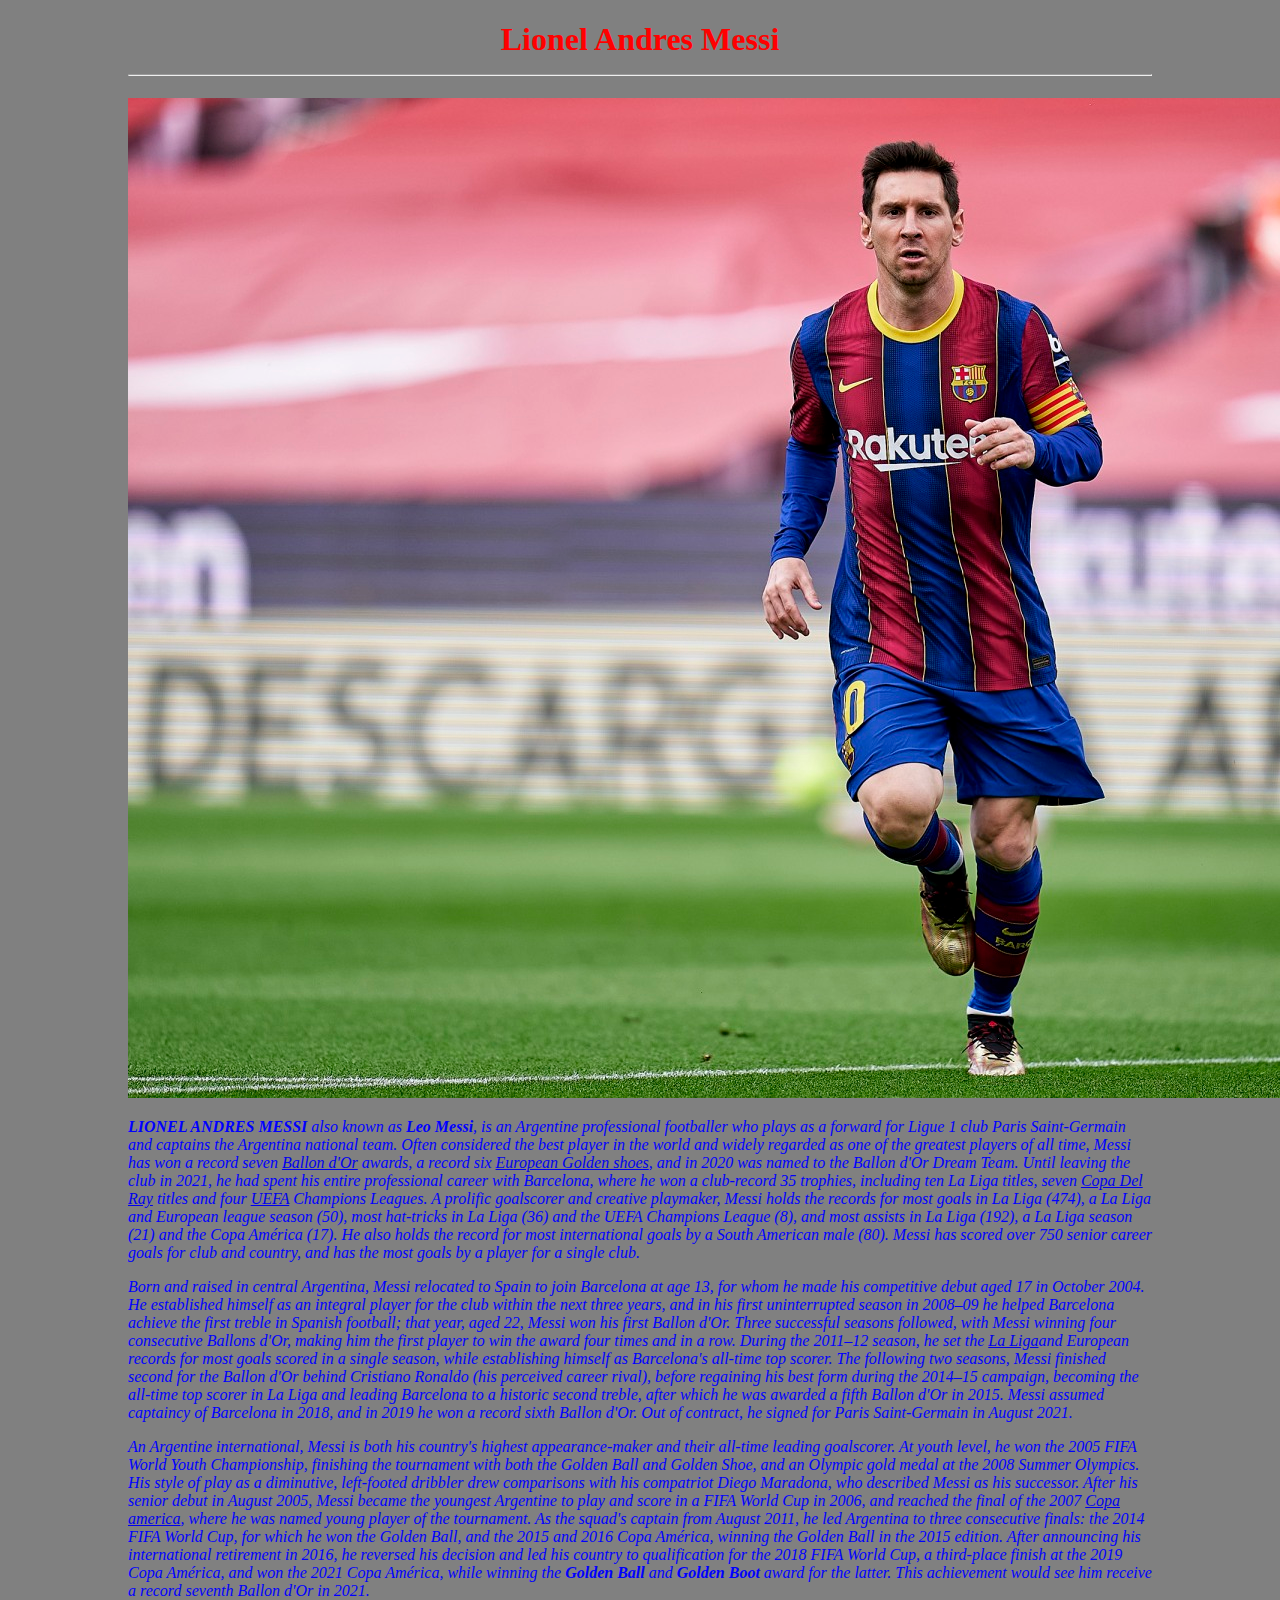
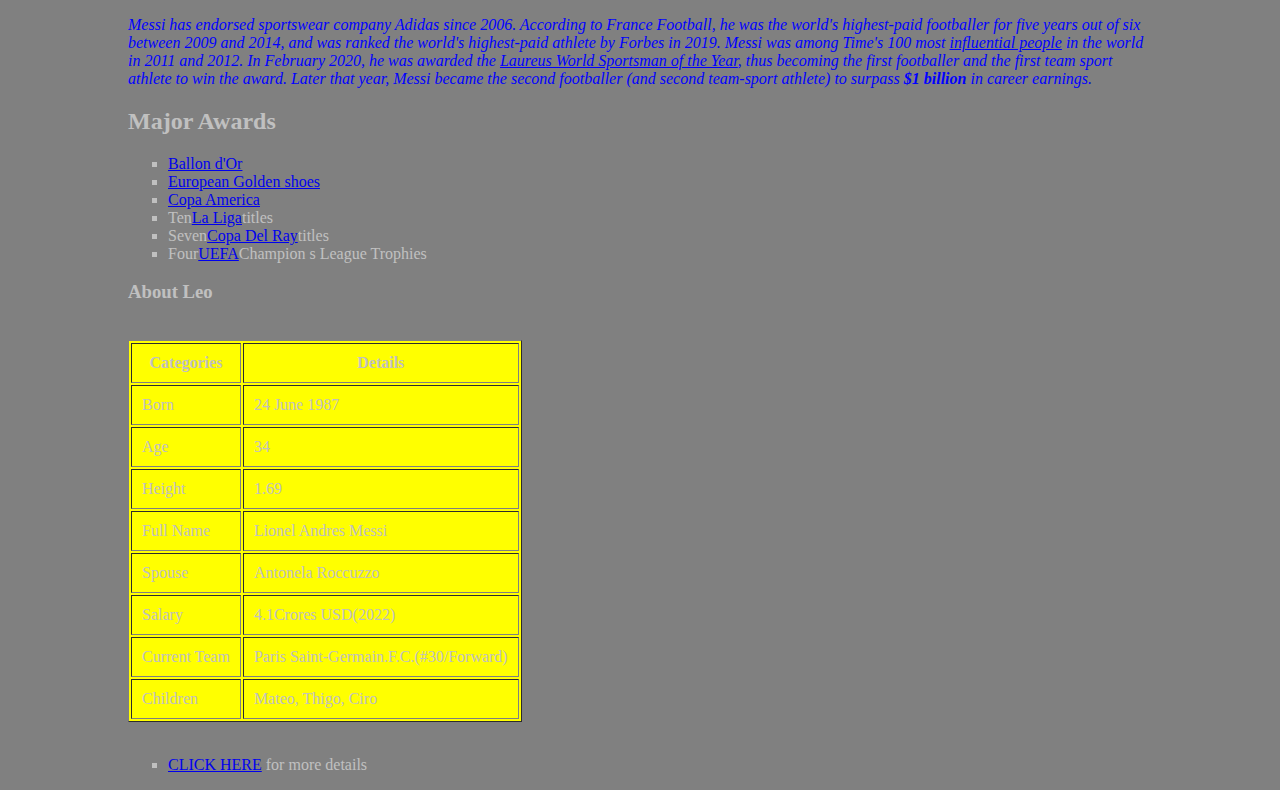
==== commit deff3919: "Update index.html" ====
--- a/index.html
+++ b/index.html
@@ -4,7 +4,7 @@
    <link rel="stylesheet" href="Style.Css"/>
    <title>LIONEL ANDRES MESSI</title>
   </head>
-  <body style="background color:light blue;">
+  <body style="background-color:grey;">
   <h1 style="text-align:center;">Lionel Andres Messi<hr /></h1>
   <img src="210805-lionel-messi-barcelona-mn-1415.jpg" style=width="50%"/>
    <p><b><i> LIONEL ANDRES MESSI</i></b> also known as <b><i>Leo Messi</i></b>, is an Argentine professional footballer who plays as a forward for Ligue 1 club Paris Saint-Germain and captains the Argentina national team. Often considered the best player in the world and widely regarded as one of the greatest players of all time, Messi has won a record seven <a href="Ballon d'Or.html">Ballon d'Or</a> awards, a record six <a href="European Golden Shoes.html">European Golden shoes</a>, and in 2020 was named to the Ballon d'Or Dream Team. Until leaving the club in 2021, he had spent his entire professional career with Barcelona, where he won a club-record 35 trophies, including ten La Liga titles, seven <a href="Copa Del Ray.html">Copa Del Ray</a> titles and four <a href ="UEFA.html">UEFA</a> Champions Leagues. A prolific goalscorer and creative playmaker, Messi holds the records for most goals in La Liga (474), a La Liga and European league season (50), most hat-tricks in La Liga (36) and the UEFA Champions League (8), and most assists in La Liga (192), a La Liga season (21) and the Copa América (17). He also holds the record for most international goals by a South American male (80). Messi has scored over 750 senior career goals for club and country, and has the most goals by a player for a single club.</p>
--- a/Style.Css
+++ b/Style.Css
@@ -1,14 +1,15 @@
 h1{
-    color:blue;
+    color:red;
     text-align:center;
   }
 
 
   p{
      font-style:italic;
+     color:blue;
   }
-
   body{
      width:80%;
      margin:auto;
+     color:silver;
   }
